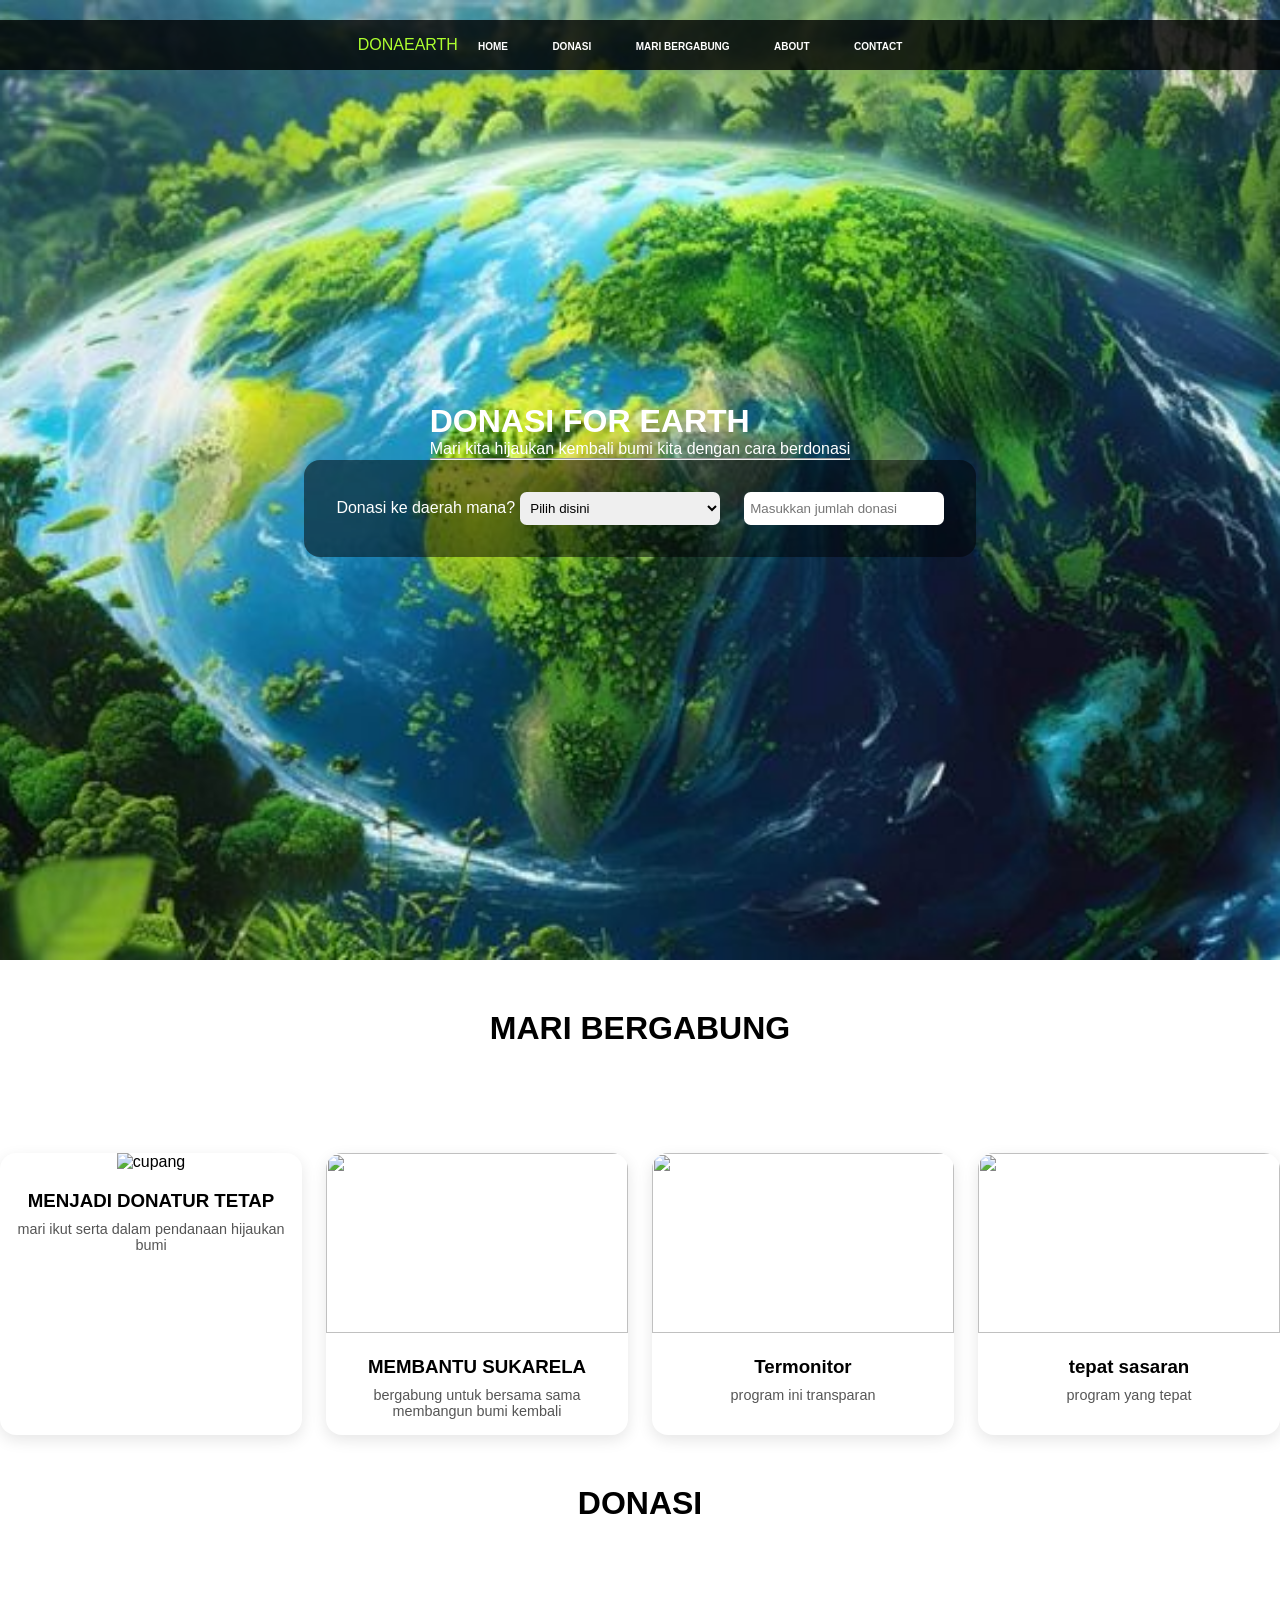
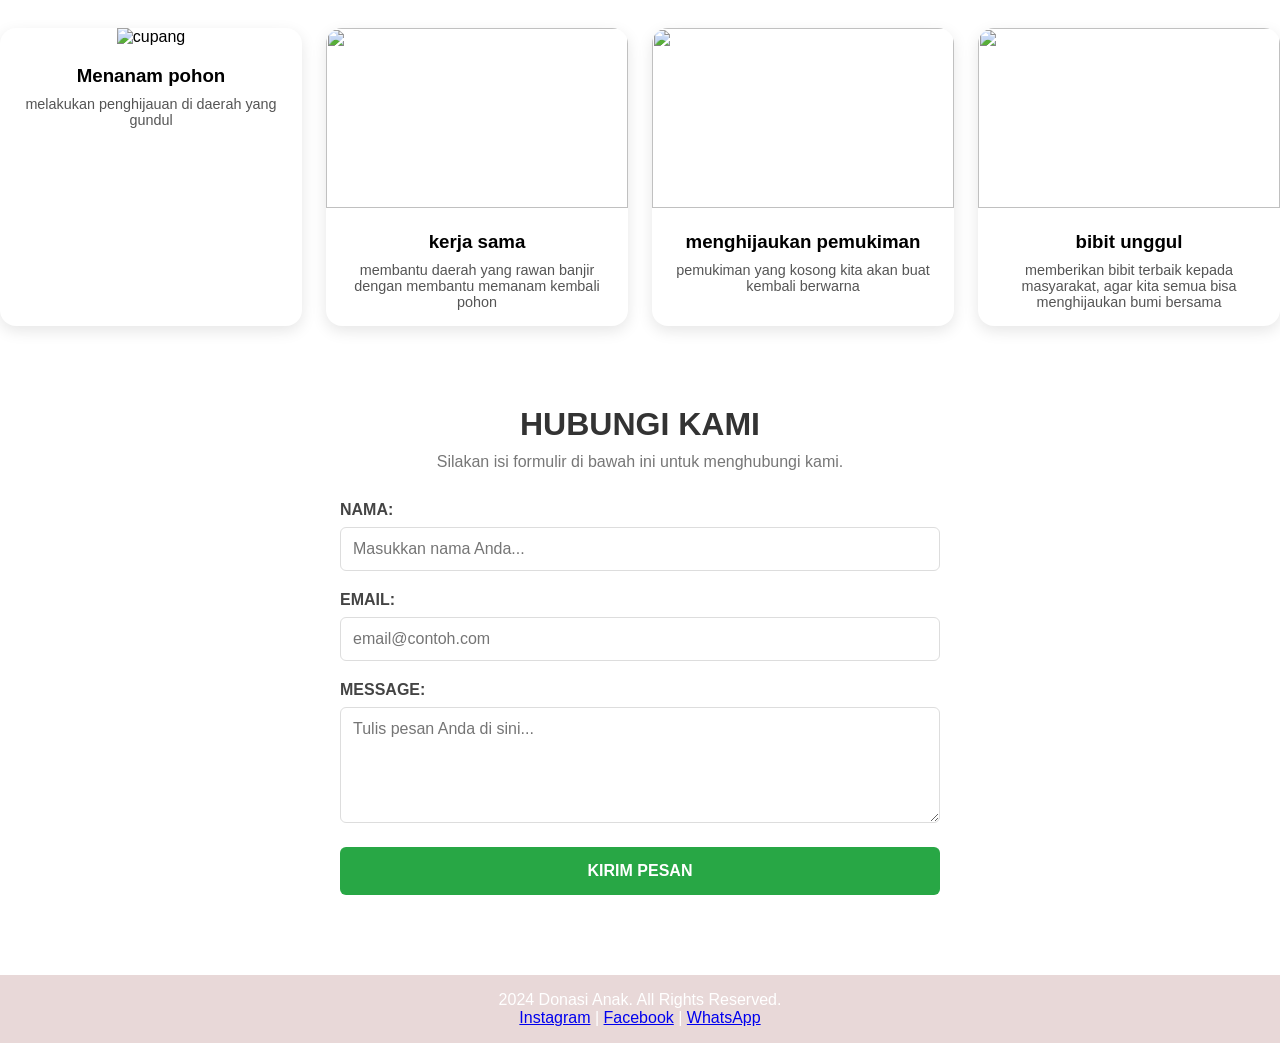
==== asn_frontend/index.html @ 886caf2e "asn website donasi" ====
<!DOCTYPE html>
<html lang="en">
<head>
    <meta charset="UTF-8">
    <meta name="viewport" content="width=device-width, initial-scale=1.0">
    <title>DONASI</title>
    <link rel="stylesheet" href="style.css">
</head>

<body>

    <nav>
        <div class="logo">DONAEARTH</div>
        <div class="menu">
            <a href="#home">HOME</a>
            <a href="#masukan_donasi">DONASI</a>
            <a href="#MEMBANGUN_BERSAMA">MARI BERGABUNG</a>
            <a href="#About">ABOUT</a>
            <a href="#contact">CONTACT</a>
        </div>
    </nav>

    <div id="home" class="section">
        <div id="search">
            <div class="title">
                <h1>DONASI FOR EARTH</h1>
                <p>Mari kita hijaukan kembali bumi kita dengan cara berdonasi</p>
                <hr>
            </div>

            <div id="masukan_donasi" class="form-container">
                <div class="form-group">
                    <label>Donasi ke daerah mana?</label>
                    <select>
                        <option>Pilih disini</option>
                        <option>Sumatra</option>
                        <option>Jawa</option>
                        <option>Sulawesi</option>
                        <option>Ntt & Ntb</option>
                        <option>Dan lain lain</option>
                    </select>
                </div>

                <div class="form-group">
                    <label></label>
                    <input type="number" placeholder="Masukkan jumlah donasi">
                </div>
            </div>
        </div>
    </div>

    <div id="MEMBANGUN_BERSAMA" class="section">
        <div class="mari_kolab">
            <h2> MARI BERGABUNG </h2>

            <div class="kerja_sama">
                <img src="https://img.jakpost.net/c/2024/05/31/2024_05_31_150997_1717142764._large.jpg" alt="cupang">
                <h3>MENJADI DONATUR TETAP</h3>
                <p>mari ikut serta dalam pendanaan hijaukan bumi</p>
            </div>

            <div class="kerja_sama">
                <img src="https://www.lg.com/content/dam/channel/wcms/global/newsroom/lg-story/beyond-news/lg-loves-indonesia-putting-locals-quality-of-life-first/LG-Loves-Indonesia-03.jpg">
                <h3>MEMBANTU SUKARELA</h3>
                <p>bergabung untuk bersama sama membangun bumi kembali</p>
            </div>
            <div class="kerja_sama">
                <img src="https://image.shutterstock.com/image-photo/surakarta-february-28-2021-action-260nw-2101518823.jpg">
                <h3>Termonitor</h3>
                <p>program ini transparan</p>    
            </div>
            <div class="kerja_sama">
                <img src="https://asset-2.tstatic.net/cirebon/foto/bank/images/Donasi-5000-Bibit-Pohon.jpg">
                <h3>tepat sasaran</h3>
                <p>program yang tepat</p>                
            </div>
        </div>
    </div>

    <div id="About" class="section">
        <div class="jenisdonasi">
            <h2> DONASI </h2>

            <div class="buktidonasi">
                <img src="https://img.jakpost.net/c/2024/05/31/2024_05_31_150997_1717142764._large.jpg" alt="cupang">
                <h3>Menanam pohon</h3>
                <p>melakukan penghijauan di daerah yang gundul</p>
            </div>

            <div class="buktidonasi">
                <img src="https://www.lg.com/content/dam/channel/wcms/global/newsroom/lg-story/beyond-news/lg-loves-indonesia-putting-locals-quality-of-life-first/LG-Loves-Indonesia-03.jpg">
                <h3>kerja sama</h3>
                <p>membantu daerah yang rawan banjir dengan membantu memanam kembali pohon</p>
            </div>
            <div class="buktidonasi">
                <img src="https://image.shutterstock.com/image-photo/surakarta-february-28-2021-action-260nw-2101518823.jpg">
                <h3>menghijaukan pemukiman</h3>
                <p>pemukiman yang kosong kita akan buat kembali berwarna</p>    
            </div>
            <div class="buktidonasi">
                <img src="https://asset-2.tstatic.net/cirebon/foto/bank/images/Donasi-5000-Bibit-Pohon.jpg">
                <h3>bibit unggul</h3>
                <p>memberikan bibit terbaik kepada masyarakat, agar kita semua bisa menghijaukan bumi bersama</p>                
            </div>
        </div>
    </div>


    <section id="contact" class="contact-section">
    <div class="contact-container">
        <h2>HUBUNGI KAMI</h2>
        <p>Silakan isi formulir di bawah ini untuk menghubungi kami.</p>
        
        <form class="contact-form">
            <div class="input-group">
                <label for="name">NAMA:</label>
                <input type="text" id="name" name="nama" placeholder="Masukkan nama Anda...">
            </div>

            <div class="input-group">
                <label for="email">EMAIL:</label>
                <input type="email" id="email" name="email" placeholder="email@contoh.com">
            </div>

            <div class="input-group">
                <label for="message">MESSAGE:</label>
                <textarea id="message" name="pesan" rows="5" placeholder="Tulis pesan Anda di sini..."></textarea>
            </div>

            <button type="submit" class="submit-btn">KIRIM PESAN</button>
        </form>
    </div>
</section>


<footer class="footer">
    <div class="footer-content">
        <p>2024 Donasi Anak. All Rights Reserved.</p>
        <div class="footer-links">
            <a href="#">Instagram</a> | 
            <a href="#">Facebook</a> | 
            <a href="#">WhatsApp</a>
        </div>
    </div>
</footer>

</body>
</html>
---- asn_frontend/style.css ----
#search {
    width: 100%;
    height: 60em;
    background-image: url("jaga\ bumi\ bersama.jpeg");
    background-size: cover;
    background-position: center;
    display: flex;
    justify-content: center;
    align-items: center;
    flex-direction: column;
}

* {
    margin: 0;
    padding: 0;
    box-sizing: border-box;
    font-family: Arial, sans-serif;
}
html{
    scroll-behavior: smooth;
}

body {
    margin: 0;
}

nav {
    display: flex;
    justify-content: center;
    align-items: center;
    background: rgba(0, 0, 0, 0.8);
    padding: 1em 0;
    position: sticky;
    top: 0;
    z-index: 1000;
}

nav {
    position: fixed;
    top: 20px;
    left: 0;
    width: 100%;
    display: flex;
    justify-content: center;
}

.navcontainer{
    width: 100%;
    max-width: 1200px;
    display: flex;
    justify-content: space-between;
    align-items: center;
    padding: 15px 20px;
    border-radius: 17px;
    background: rgba(0, 0, 0, 0.05);
    backdrop-filter: blur(5px);
}

.menu a{
    color: white;
    font-family: 'Montserrat', sans-serif;
    font-size: 10px;
    font-weight: 600;
    text-decoration: none;
    text-transform: uppercase;
    letter-spacing: 0px; 
    padding: 10px 20px;
    margin: 0;
    transition: 0.3s;
}

.menu a:hover{
    background: rgba(255,255,255,0.2);
    color: rgb(190, 241, 6);
    transform: translateY(-2px);
    border-radius: 17px;
}

.logo {
    color: greenyellow;
}

h1 {
    color: white;
}

p {
    color: white;
}

.form-container {
    background-color: rgba(0, 0, 0, 0.5);
    display: flex;
    justify-content: center;
    align-items: center;
    padding: 2em;
    border-radius: 1em;
    color: white;
    gap: 1.5em;
    flex-wrap: wrap;
}

.form-container select,
.form-container input {
    padding: 0.5em;
    border: none;
    border-radius: 0.5em;
    width: 15em;
    height: 2.5em;
}

.form-container button {
    padding: 0.6em 1.2em;
    border: none;
    border-radius: 0.5em;
    background-color: #4722ff;
    color: white;
    cursor: pointer;
}

.form-container button:hover {
    background-color: #192ee6;
}


#list {
    background: #f5f5f5;
    padding: 3em 1em;
}

.jenisdonasi {
    display: grid;
    grid-template-columns: repeat(auto-fit, minmax(16rem, 1fr));
    gap: 1.5em;
    max-width: 80rem;
    margin: 0 auto;
}

.jenisdonasi h2 {
    grid-column: 1 / -1;
    text-align: center;
    font-size: 2em;
    margin-bottom: 1em;
    padding: 50px;
}

.buktidonasi {
    background: white;
    border-radius: 1em;
    overflow: hidden;
    box-shadow: 0 5px 15px rgba(0,0,0,0.1);
    transition: 0.3s;
    text-align: center;
    padding-bottom: 1em;
}

.buktidonasi:hover {
    transform: translateY(-10px);
    box-shadow: 0 10px 25px rgba(0,0,0,0.2);
}

.buktidonasi img {
    width: 100%;
    height: 180px;
    object-fit: cover;
}

.buktidonasi h3 {
    margin: 1em 0 0.5em;
}

.buktidonasi p {
    padding: 0 1em;
    color: #555;
    font-size: 0.9em;
}


.mari_kolab {
    display: grid;
    grid-template-columns: repeat(auto-fit, minmax(16rem, 1fr));
    gap: 1.5em;
    max-width: 80rem;
    margin: 0 auto;
}

.mari_kolab h2 {
    grid-column: 1 / -1;
    text-align: center;
    font-size: 2em;
    margin-bottom: 1em;
    padding: 50px;
}

.kerja_sama {
    background: white;
    border-radius: 1em;
    overflow: hidden;
    box-shadow: 0 5px 15px rgba(0,0,0,0.1);
    transition: 0.3s;
    text-align: center;
    padding-bottom: 1em;
}

.kerja_sama:hover {
    transform: translateY(-10px);
    box-shadow: 0 10px 25px rgba(0,0,0,0.2);
}

.kerja_sama img {
    width: 100%;
    height: 180px;
    object-fit: cover;
}

.kerja_sama h3 {
    margin: 1em 0 0.5em;
}

.kerja_sama p {
    padding: 0 1em;
    color: #555;
    font-size: 0.9em;
}

.services {
    display: grid;
    grid-template-columns: repeat(auto-fit, minmax(200px, 1fr));
    gap: 1em;
    margin-top: 15px;
}

.service-box {
    background: #f0f0f0;
    padding: 15px;
    border-radius: 10px;
    transition: 0.3s;
}

.service-box:hover {
    background: #ffe0d6;
    transform: translateY(-5px);
}



footer {
    background: #e8d8d8;
    color: white;
    text-align: center;
    padding: 1em;
}



.contact-section {
    background-color: #ffffff; 
    padding: 80px 20px;
    display: flex;
    justify-content: center;
}

.contact-container {
    width: 100%;
    max-width: 600px;
    text-align: center;
}

.contact-container h2 {
    color: #333;
    font-size: 2rem;
    margin-bottom: 10px;
    font-weight: bold;
}

.contact-container p {
    color: #777;
    margin-bottom: 30px;
}


.input-group {
    text-align: left;
    margin-bottom: 20px;
}

.input-group label {
    display: block;
    font-weight: bold;
    margin-bottom: 8px;
    color: #444;
}

.input-group input, 
.input-group textarea {
    width: 100%;
    padding: 12px;
    border: 1px solid #ddd;
    border-radius: 6px;
    font-family: inherit;
    font-size: 1rem;
    transition: border-color 0.3s;
}

.input-group input:focus, 
.input-group textarea:focus {
    border-color: #28a745;
    outline: none;
}


.submit-btn {
    background-color: #28a745;
    color: white;
    padding: 15px 40px;
    border: none;
    border-radius: 6px;
    font-weight: bold;
    cursor: pointer;
    font-size: 1rem;
    width: 100%;
    transition: background 0.3s;
}

.submit-btn:hover {
    background-color: #218838;
}
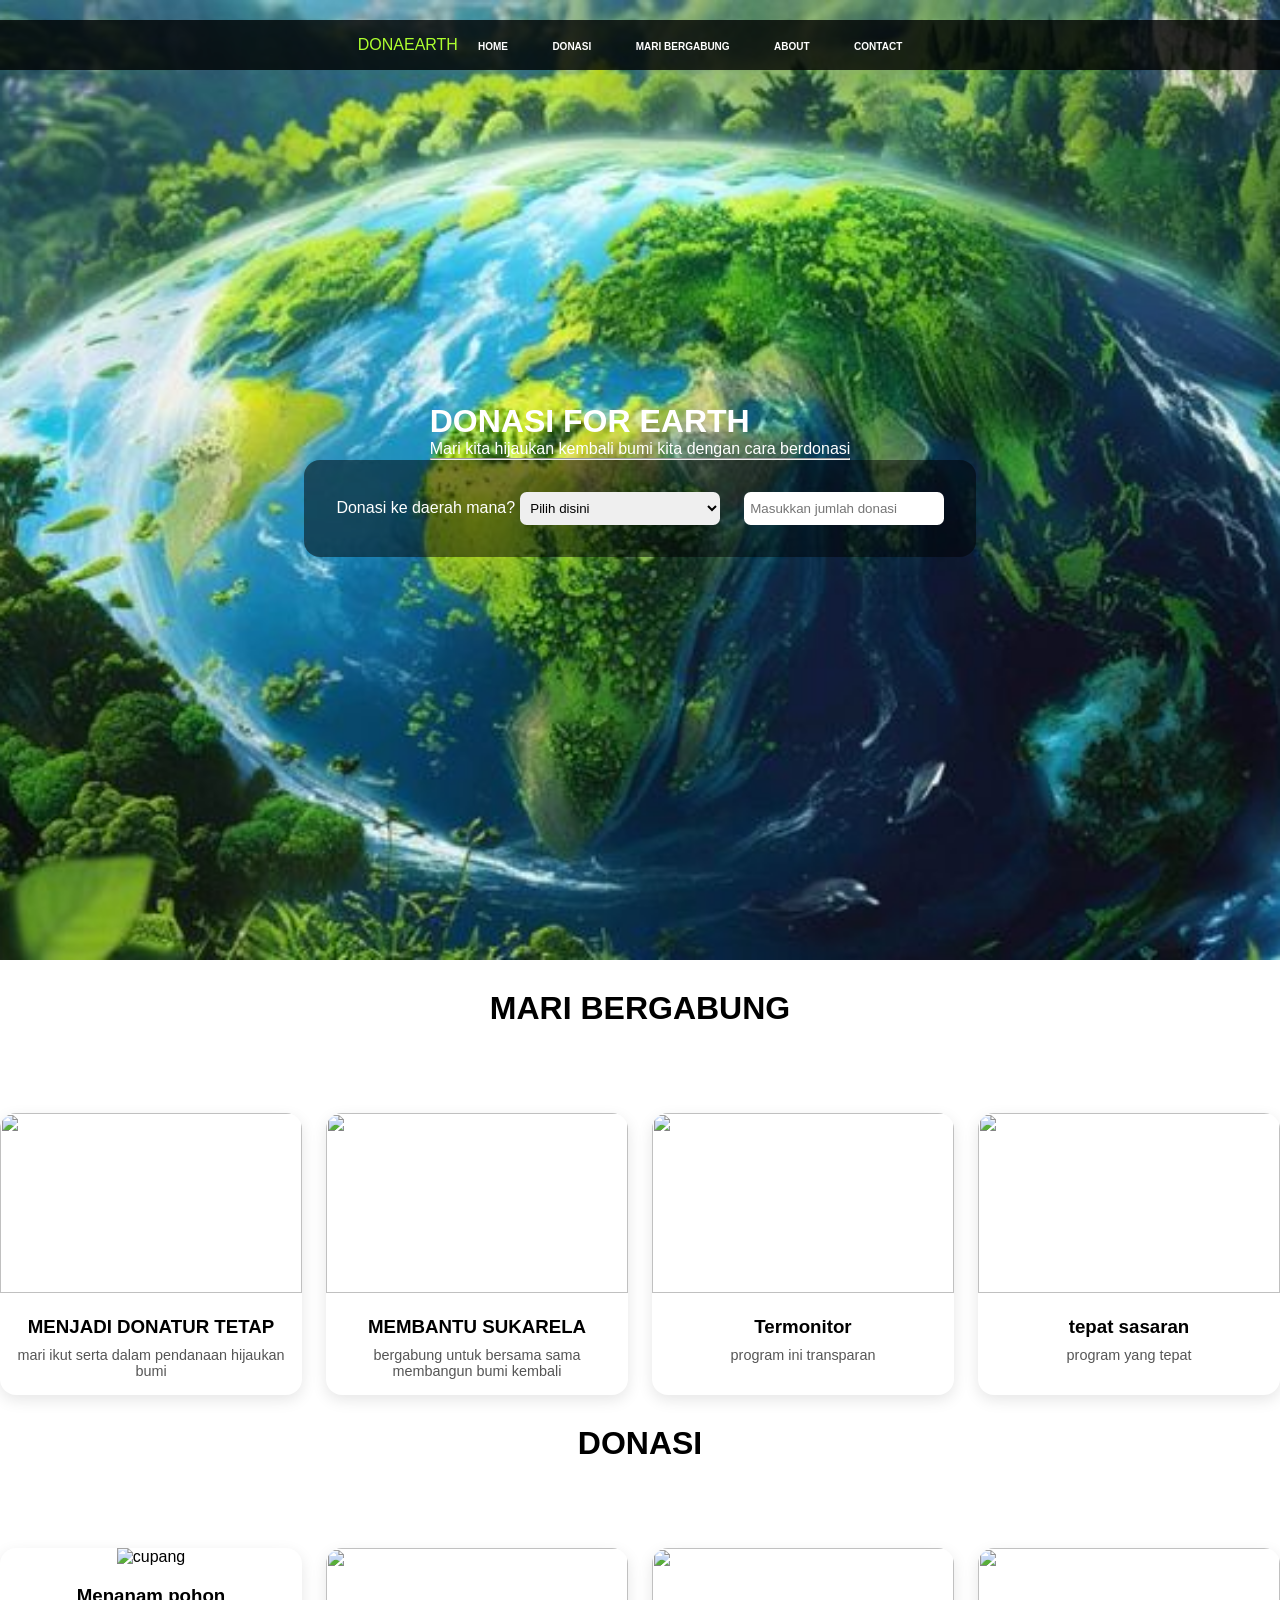
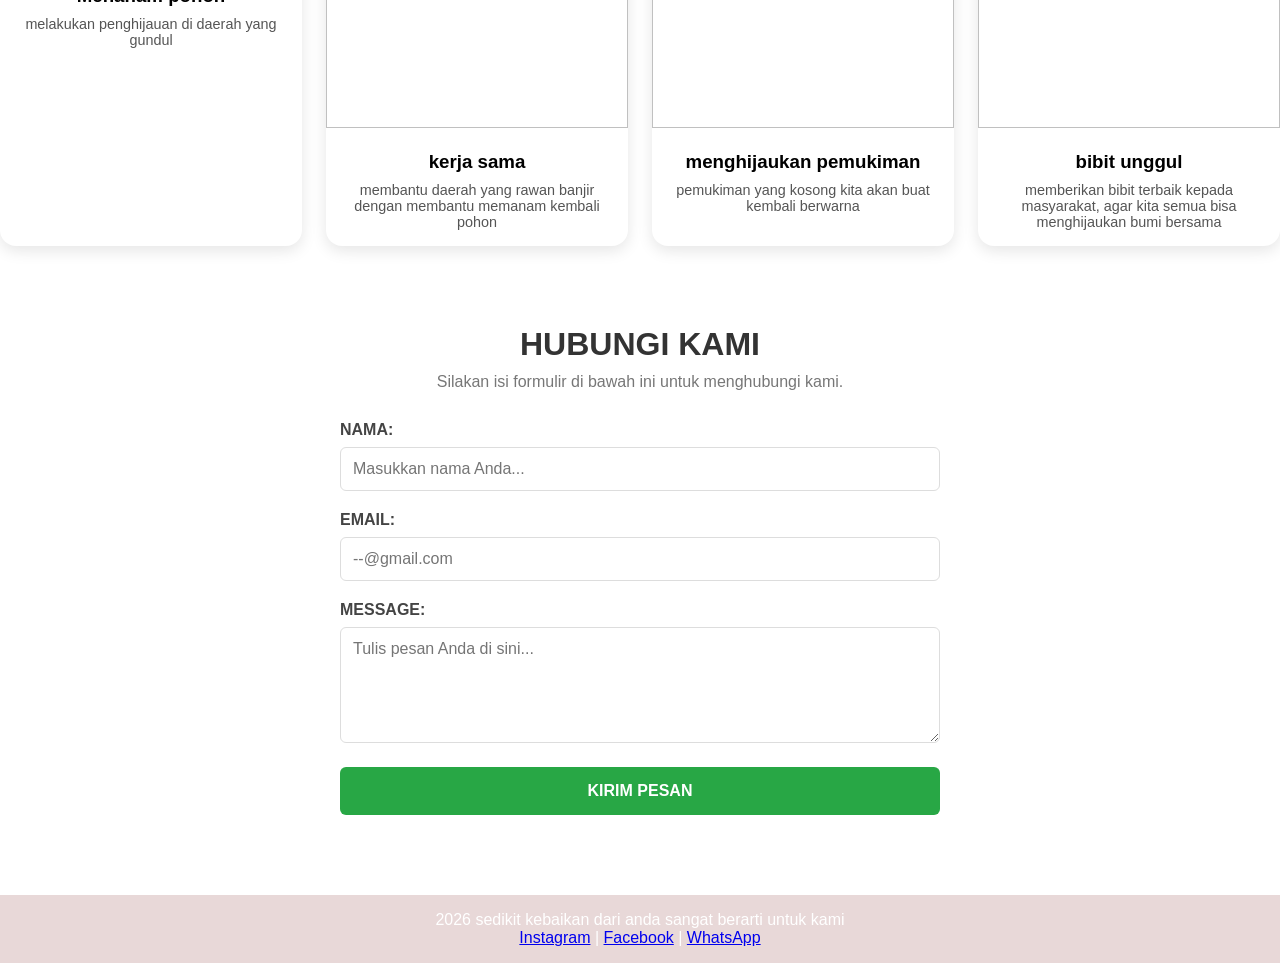
==== commit 180edf59: "ganti gambar. semoga berhasil" ====
--- a/asn_frontend/index.html
+++ b/asn_frontend/index.html
@@ -54,7 +54,7 @@
             <h2> MARI BERGABUNG </h2>
 
             <div class="kerja_sama">
-                <img src="https://img.jakpost.net/c/2024/05/31/2024_05_31_150997_1717142764._large.jpg" alt="cupang">
+                <img src="https://i0.wp.com/www.kanalinfo.web.id/wp-content/uploads/2019/10/donasi-donatur.jpg?fit=600%2C400&ssl=1" alt="">
                 <h3>MENJADI DONATUR TETAP</h3>
                 <p>mari ikut serta dalam pendanaan hijaukan bumi</p>
             </div>
@@ -65,12 +65,12 @@
                 <p>bergabung untuk bersama sama membangun bumi kembali</p>
             </div>
             <div class="kerja_sama">
-                <img src="https://image.shutterstock.com/image-photo/surakarta-february-28-2021-action-260nw-2101518823.jpg">
+                <img src="https://tse2.mm.bing.net/th/id/OIP.hnIkKEBClvje4nN5epAGLQHaEJ?r=0&rs=1&pid=ImgDetMain&o=7&rm=3">
                 <h3>Termonitor</h3>
                 <p>program ini transparan</p>    
             </div>
             <div class="kerja_sama">
-                <img src="https://asset-2.tstatic.net/cirebon/foto/bank/images/Donasi-5000-Bibit-Pohon.jpg">
+                <img src="https://media.istockphoto.com/vectors/hitting-the-target-vector-id541839734?k=20&m=541839734&s=612x612&w=0&h=XkqFdt5AUP1aUNQWfqtBtjRUrvep3Uc0_8rfIkmm1i0=">
                 <h3>tepat sasaran</h3>
                 <p>program yang tepat</p>                
             </div>
@@ -119,7 +119,7 @@
 
             <div class="input-group">
                 <label for="email">EMAIL:</label>
-                <input type="email" id="email" name="email" placeholder="email@contoh.com">
+                <input type="email" id="email" name="email" placeholder="--@gmail.com">
             </div>
 
             <div class="input-group">
@@ -135,7 +135,7 @@
 
 <footer class="footer">
     <div class="footer-content">
-        <p>2024 Donasi Anak. All Rights Reserved.</p>
+        <p>2026 sedikit kebaikan dari anda sangat berarti untuk kami</p>
         <div class="footer-links">
             <a href="#">Instagram</a> | 
             <a href="#">Facebook</a> | 
--- a/asn_frontend/style.css
+++ b/asn_frontend/style.css
@@ -141,7 +141,7 @@
     text-align: center;
     font-size: 2em;
     margin-bottom: 1em;
-    padding: 50px;
+    padding: 30px;
 }
 
 .buktidonasi {
@@ -189,7 +189,7 @@
     text-align: center;
     font-size: 2em;
     margin-bottom: 1em;
-    padding: 50px;
+    padding: 30px;
 }
 
 .kerja_sama {
@@ -223,26 +223,6 @@
     font-size: 0.9em;
 }
 
-.services {
-    display: grid;
-    grid-template-columns: repeat(auto-fit, minmax(200px, 1fr));
-    gap: 1em;
-    margin-top: 15px;
-}
-
-.service-box {
-    background: #f0f0f0;
-    padding: 15px;
-    border-radius: 10px;
-    transition: 0.3s;
-}
-
-.service-box:hover {
-    background: #ffe0d6;
-    transform: translateY(-5px);
-}
-
-
 
 footer {
     background: #e8d8d8;
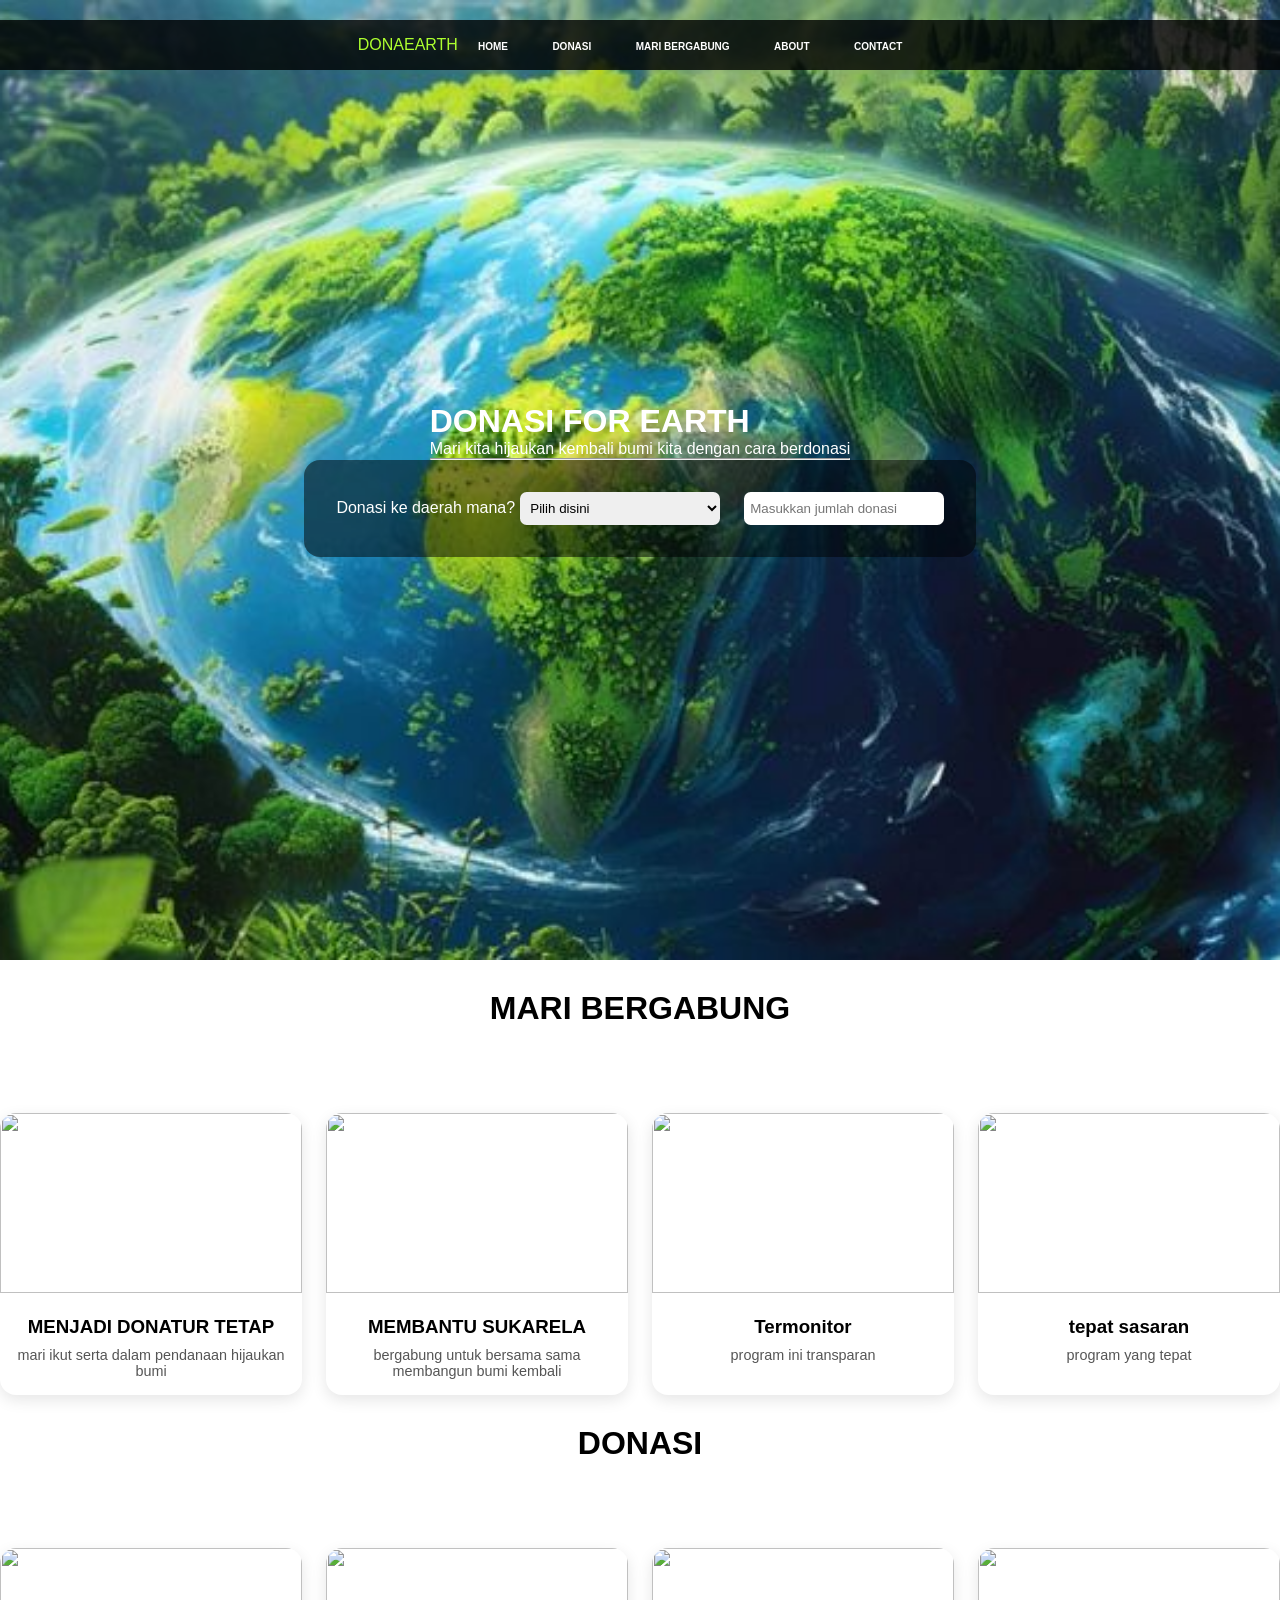
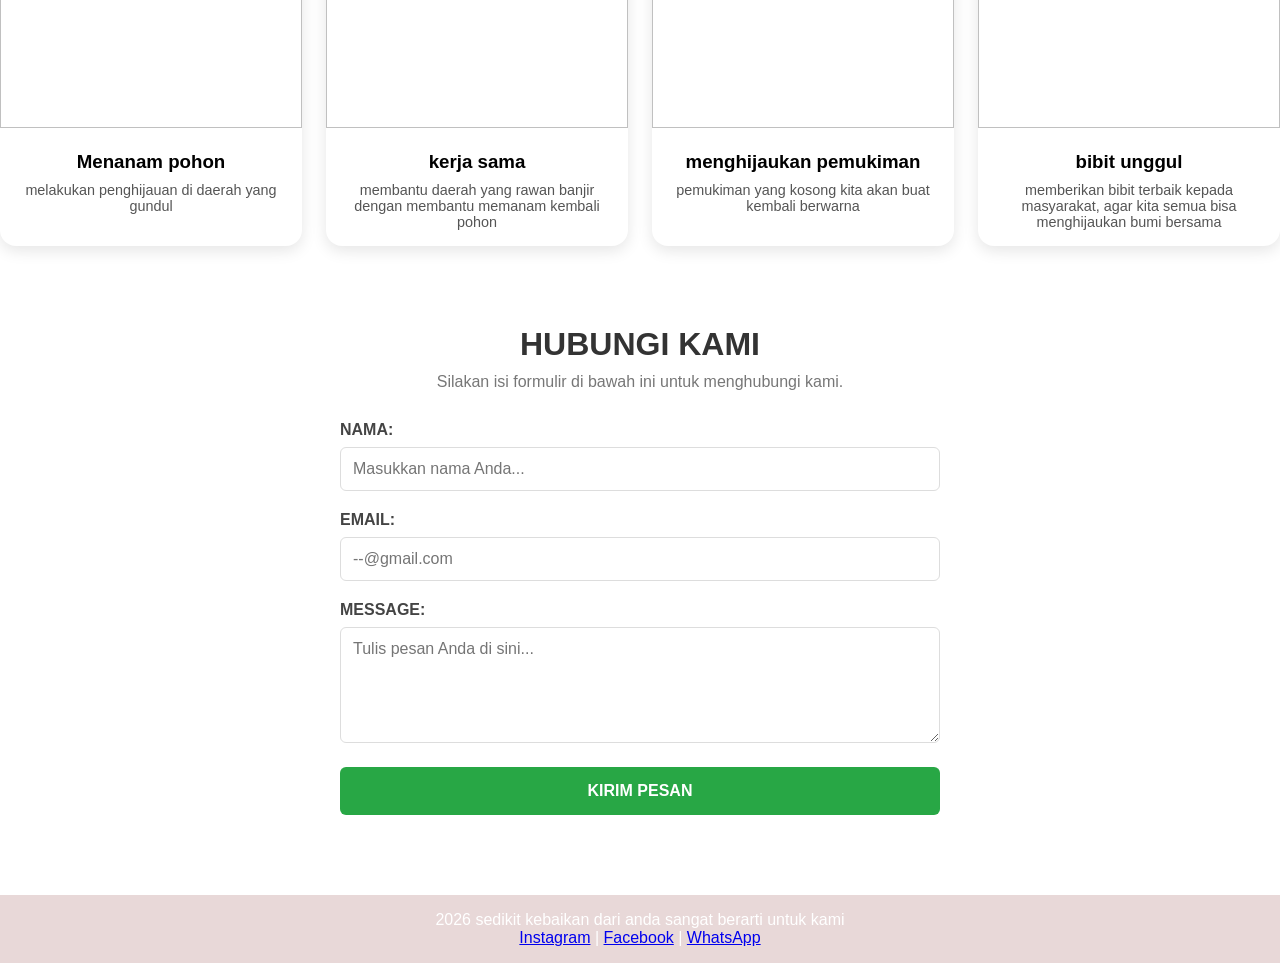
==== commit e93c1190: "update gambar" ====
--- a/asn_frontend/index.html
+++ b/asn_frontend/index.html
@@ -60,7 +60,7 @@
             </div>
 
             <div class="kerja_sama">
-                <img src="https://www.lg.com/content/dam/channel/wcms/global/newsroom/lg-story/beyond-news/lg-loves-indonesia-putting-locals-quality-of-life-first/LG-Loves-Indonesia-03.jpg">
+                <img src="https://media.istockphoto.com/id/1187019767/id/foto/sukarela-anak-muda-sukarelawan-di-luar-ruangan-menanam-pohon-anak-laki-laki-membantu-gadis.jpg?s=612x612&w=is&k=20&c=ZWi3RJvGLZuHTJOSA0ZMzlqyMNdo3CxnuiO1OGVgbo8=">
                 <h3>MEMBANTU SUKARELA</h3>
                 <p>bergabung untuk bersama sama membangun bumi kembali</p>
             </div>
@@ -82,7 +82,7 @@
             <h2> DONASI </h2>
 
             <div class="buktidonasi">
-                <img src="https://img.jakpost.net/c/2024/05/31/2024_05_31_150997_1717142764._large.jpg" alt="cupang">
+                <img src="https://img.jakpost.net/c/2024/05/31/2024_05_31_150997_1717142764._large.jpg" alt="">
                 <h3>Menanam pohon</h3>
                 <p>melakukan penghijauan di daerah yang gundul</p>
             </div>
